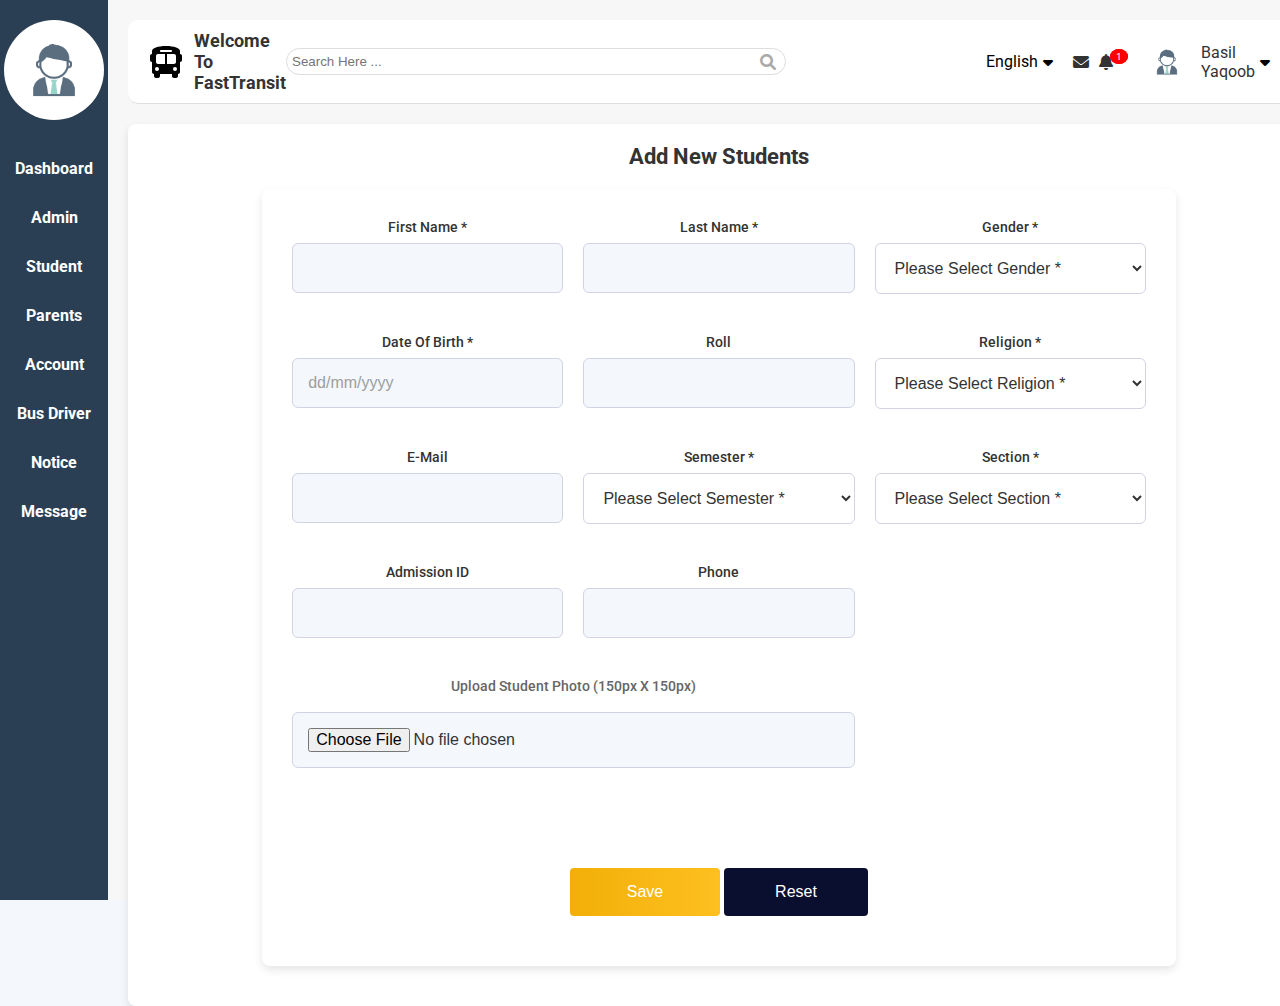
==== student_form.html @ 5d8ce12d "Add files via upload" ====
<!DOCTYPE html>
<html lang="en">
<head>
    <meta charset="UTF-8">
    <meta name="viewport" content="width=device-width, initial-scale=1.0">
    <title>FastTransit | FAST NUCES Point Management System</title>
    <link href="https://fonts.googleapis.com/css2?family=Roboto:wght@400;700&display=swap" rel="stylesheet">
    <link rel="stylesheet" href="https://cdnjs.cloudflare.com/ajax/libs/font-awesome/6.0.0-beta3/css/all.min.css">
    
    <link rel="stylesheet" href="css/style.css">
    <link rel="stylesheet" href="css/student_form.css">
</head>
<body>
    <div class="dashboard-container">
        <!-- Sidebar -->
        <nav class="sidebar">
            <div class="logo">
                <img src="images/5856.jpg">
            </div>
            <ul>
                <li><a href="index.html">Dashboard</a></li>
                <li><a href="#">Admin</a></li>
                <li><a href="student_form.html">Student</a></li>
                <li><a href="#">Parents</a></li>
                <li><a href="#">Account</a></li>
                <li><a href="#">Bus Driver</a></li>
                <li><a href="#">Notice</a></li>
                <li><a href="#">Message</a></li>
            </ul>
        </nav>

        <!-- Main Content -->
        <div class="main-content">
            <!-- Navbar -->
            <header class="navbar" >
                <div class="navbar-left">
                    <img class="logo-navbar" src="images/bus-solid.svg" alt="Logo">
                    <h2>Welcome To FastTransit</h2>
                </div>
                <div class="navbar-right">
                    <div class="search-bar">
                        <input type="text" placeholder="Search Here ...">
                        <i class="fas fa-search"></i>
                    </div>
                    <div class="dropdown">
                        <span>English</span>
                        <i class="fas fa-caret-down"></i>
                    </div>
                    <div class="navbar-icons">
                        <i class="fas fa-envelope"></i>
                        <span class="badge">5</span>
                        <i class="fas fa-bell"></i>
                        <span class="badge">1</span>
                    </div>
                    <div class="user-profile">
                        <img src="images/5856.jpg" alt="Profile Picture">
                        <span>Basil Yaqoob</span>
                        <i class="fas fa-caret-down"></i>
                    </div>
                </div>
            </header>

            <div class="card height-auto">
                <div class="card-body">
                    <div class="heading-layout1">
                        <div class="item-title">
                            <h3>Add New Students</h3>
                        </div>
                        
                    </div>
                    <form class="new-added-form">
                        <div class="row">
                            <div class="col-xl-3 col-lg-6 col-12 form-group">
                                <label>First Name *</label>
                                <input type="text" placeholder="" class="form-control">
                            </div>
                            <div class="col-xl-3 col-lg-6 col-12 form-group">
                                <label>Last Name *</label>
                                <input type="text" placeholder="" class="form-control">
                            </div>
                            <div class="col-xl-3 col-lg-6 col-12 form-group">
                                <label>Gender *</label>
                                <select class="select2 select2-hidden-accessible" data-select2-id="1" tabindex="-1" aria-hidden="true">
                                    <option value="" data-select2-id="3">Please Select Gender *</option>
                                    <option value="1">Male</option>
                                    <option value="2">Female</option>
                                    <option value="3">Others</option>
                                </select><span class="select2 select2-container select2-container--default" dir="ltr" data-select2-id="2" style="width: 100%;"><span class="selection"><span class="select2-selection select2-selection--single" role="combobox" aria-haspopup="true" aria-expanded="false" tabindex="0" aria-labelledby="select2-61z1-container"><span class="select2-selection__rendered" id="select2-61z1-container" role="textbox" aria-readonly="true" title="Please Select Gender *"></span><span class="select2-selection__arrow" role="presentation"><b role="presentation"></b></span></span></span><span class="dropdown-wrapper" aria-hidden="true"></span></span>
                            </div>
                            <div class="col-xl-3 col-lg-6 col-12 form-group">
                                <label>Date Of Birth *</label>
                                <input type="text" placeholder="dd/mm/yyyy" class="form-control air-datepicker" data-position="bottom right">
                            </div>
                            <div class="col-xl-3 col-lg-6 col-12 form-group">
                                <label>Roll</label>
                                <input type="text" placeholder="" class="form-control">
                            </div>
                            
                            <div class="col-xl-3 col-lg-6 col-12 form-group">
                                <label>Religion *</label>
                                <select class="select2 select2-hidden-accessible" data-select2-id="7" tabindex="-1" aria-hidden="true">
                                    <option value="" data-select2-id="9">Please Select Religion *</option>
                                    <option value="1">Islam</option>
                                    <option value="2">Hindu</option>
                                    <option value="3">Christian</option>
                                    <option value="3">Buddish</option>
                                    <option value="3">Others</option>
                                </select><span class="select2 select2-container select2-container--default" dir="ltr" data-select2-id="8" style="width: 100%;"><span class="selection"><span class="select2-selection select2-selection--single" role="combobox" aria-haspopup="true" aria-expanded="false" tabindex="0" aria-labelledby="select2-zs21-container"><span class="select2-selection__rendered" id="select2-zs21-container" role="textbox" aria-readonly="true" title="Please Select Religion *"></span><span class="select2-selection__arrow" role="presentation"><b role="presentation"></b></span></span></span><span class="dropdown-wrapper" aria-hidden="true"></span></span>
                            </div>
                            <div class="col-xl-3 col-lg-6 col-12 form-group">
                                <label>E-Mail</label>
                                <input type="email" placeholder="" class="form-control">
                            </div>
                            <div class="col-xl-3 col-lg-6 col-12 form-group">
                                <label>Semester *</label>
                                <select class="select2 select2-hidden-accessible" data-select2-id="10" tabindex="-1" aria-hidden="true">
                                    <option value="" data-select2-id="12">Please Select Semester *</option>
                                    <option value="3">One</option>
                                    <option value="3">Two</option>
                                    <option value="3">Three</option>
                                    <option value="3">Four</option>
                                    <option value="3">Five</option>
                                    <option value="3">Six</option>
                                    <option value="3">Seven</option>
                                    <option value="3">Eight</option>
                                </select><span class="select2 select2-container select2-container--default" dir="ltr" data-select2-id="11" style="width: 100%;"><span class="selection"><span class="select2-selection select2-selection--single" role="combobox" aria-haspopup="true" aria-expanded="false" tabindex="0" aria-labelledby="select2-wbf2-container"><span class="select2-selection__rendered" id="select2-wbf2-container" role="textbox" aria-readonly="true" title="Please Select Class *"></span><span class="select2-selection__arrow" role="presentation"><b role="presentation"></b></span></span></span><span class="dropdown-wrapper" aria-hidden="true"></span></span>
                            </div>
                            <div class="col-xl-3 col-lg-6 col-12 form-group">
                                <label>Section *</label>
                                <select class="select2 select2-hidden-accessible" data-select2-id="13" tabindex="-1" aria-hidden="true">
                                    <option value="" data-select2-id="15">Please Select Section *</option>
                                    <option value="1">A</option>
                                    <option value="2">B</option>
                                    <option value="3">C</option>
                                    <option value="3">D</option>
                                    <option value="3">E</option>
                                    <option value="1">F</option>
                                    <option value="2">G</option>
                                    <option value="3">H</option>
                                    <option value="3">I</option>
                                    <option value="3">J</option>
                                    <option value="1">K</option>
                                </select><span class="select2 select2-container select2-container--default" dir="ltr" data-select2-id="14" style="width: 100%;"><span class="selection"><span class="select2-selection select2-selection--single" role="combobox" aria-haspopup="true" aria-expanded="false" tabindex="0" aria-labelledby="select2-rbqy-container"><span class="select2-selection__rendered" id="select2-rbqy-container" role="textbox" aria-readonly="true" title="Please Select Section *"></span><span class="select2-selection__arrow" role="presentation"><b role="presentation"></b></span></span></span><span class="dropdown-wrapper" aria-hidden="true"></span></span>
                            </div>
                            <div class="col-xl-3 col-lg-6 col-12 form-group">
                                <label>Admission ID</label>
                                <input type="text" placeholder="" class="form-control">
                            </div>
                            <div class="col-xl-3 col-lg-6 col-12 form-group">
                                <label>Phone</label>
                                <input type="text" placeholder="" class="form-control">
                            </div>
                           
                            <div class="col-lg-6 col-12 form-group upload-photo">
                                <label class="text-dark-medium">Upload Student Photo (150px X 150px)</label>
                                <input type="file" class="form-control-file">
                            </div>
                            
                           
                        </div>
                        <div class="col-12 form-group mg-t-8">
                            <button type="submit" class="btn-fill-lg btn-gradient-yellow btn-hover-bluedark b">Save</button>
                            <button type="reset" class="btn-fill-lg bg-blue-dark btn-hover-yellow b">Reset</button>
                        </div>
                    </form>
                    
                </div>
            </div>

    <script src="js/script.js"></script>
    <script src="js/student_form.js"></script>
</body>
</html>
---- css/style.css ----
* {
    margin: 0;
    padding: 0;
    box-sizing: border-box;
}

body {
    font-family: 'Roboto', sans-serif;
    display: flex;
    height: 100vh;
    background-color: #f9f9f9;
}

.dashboard-container {
    display: flex;
    width: 100%;
}

/* Sidebar */
.sidebar {
    width: 10% !important; 
    height: 100%;
    background-color: #2a3f54;
    color: white;
    padding-top: 20px;
}
.sidebar img{
    height:100px;
    border-radius: 50%;
}

.sidebar .logo {
    text-align: center;
    margin-bottom: 20px;
}

.sidebar ul {
    list-style: none;
}

.sidebar ul li {
    padding: 15px;
    text-align: center;
}

.sidebar ul li a {
    text-decoration: none;
    color: white;
    display: block;
    font-weight: bold;
}

/* Navbar */
.navbar {
    display: flex;
    justify-content: space-between;
    align-items: center;
    background-color: #fff;
    padding: 10px 20px;
    border-bottom: 1px solid #ddd;
    border-radius: 10px;
    margin-bottom: 20px;
}

.navbar-left {
    display: flex;
    align-items: center;
}

.logo-navbar {
    margin-right: 10px;
    height: 2rem;
}

.navbar-left h2 {
    font-size: 18px;
    color: #333;
}

.navbar-right {
    display: flex;
    align-items: center;
}

.search-bar {
    position: relative;
    margin-right: 200px;
    display: flex;
    align-items: center;
}

.search-bar input {
    padding: 5px;
    border: 1px solid #ddd;
    border-radius: 20px;
    padding-right: 30px;
    width: 500px;
    
}

.search-bar i {
    position: absolute;
    top: 50%;
    right: 10px;
    transform: translateY(-50%);
    color: #aaa;
}

.dropdown, .user-profile {
    display: flex;
    align-items: center;
    margin-right: 20px;
    cursor: pointer;
}

.dropdown span {
    margin-right: 5px;
}

.navbar-icons {
    position: relative;
    display: flex;
    align-items: center;
    margin-right: 20px;
}

.navbar-icons i {
    margin-right: 10px;
    color: #333;
}

.navbar-icons .badge {
    position: absolute;
    top: -5px;
    right: -5px;
    background-color: red;
    color: white;
    border-radius: 50%;
    padding: 2px 6px;
    font-size: 10px;
}

.user-profile img {
    border-radius: 50%;
    margin-right: 10px;
    height: 3rem;
}

.user-profile span {
    margin-right: 5px;
    color: #333;
}

/* Main Content */
.main-content {
    flex-grow: 1;
    background-color: #f7f7f7;
    padding: 20px;
}

/* Cards */
.info-cards {
    display: flex;
    justify-content: space-between;
    margin-bottom: 30px;
}

.card {
    background-color: #fff;
    padding: 20px;
    text-align: center;
    box-shadow: 0 4px 8px rgba(0, 0, 0, 0.1);
    border-radius: 8px;
    width: 22%;
}

.card p {
    color: #555;
    font-weight: bold;
}

.card h2 {
    margin-top: 10px;
    color: #333;
}

/* Profile and Notice Board */
.profile-notice {
    display: flex;
    justify-content: space-between;
    margin-bottom: 30px;
}
.profile img{
height:300px;
width: 300px;
}


.profile, .notice-board {
    background-color: #fff;
    padding: 20px;
    box-shadow: 0 4px 8px rgba(0, 0, 0, 0.1);
    border-radius: 8px;
    width: 48%;
    
}

.profile h2, .notice-board h2 {
    color: #333;
    margin-bottom: 20px;
}

.profile p, .notice-board ul li {
    color: #555;
    padding-left: 10px;
}


/* Exam Results */
.exam-results table {
    width: 100%;
    background-color: #fff;
    border-collapse: collapse;
    box-shadow: 0 4px 8px rgba(0, 0, 0, 0.1);
    border-radius: 8px;
}

.exam-results th, .exam-results td {
    padding: 10px;
    text-align: left;
    border-bottom: 1px solid #ddd;
}

.exam-results th {
    background-color: #f2f2f2;
    color: #333;
}

.exam-results td {
    color: #555;
}
---- css/student_form.css ----
/* Global Form Styling */
body {
    font-family: 'Roboto', sans-serif;
    background-color: #f4f7fc;
    margin: 0;
    padding: 0;
}

.card {
    width: 100%;
}

.new-added-form {
    background-color: #fff;
    padding: 30px;
    border-radius: 8px;
    box-shadow: 0px 4px 8px rgba(0, 0, 0, 0.1);
    max-width: 100%;
    margin: 20px auto;
    width: 80%;
}

.new-added-form .form-group {
    margin-bottom: 20px;
}

.new-added-form label {
    font-weight: 500;
    font-size: 14px;
    color: #333;
    display: block;
    margin-bottom: 8px;
}

.new-added-form input[type="text"],
.new-added-form input[type="email"],
.new-added-form input[type="file"],
.new-added-form textarea,
.new-added-form select {
    width: 100%;
    padding: 15px;
    border: 1px solid #d1d3e2;
    border-radius: 6px;
    font-size: 16px;
    color: #333;
    background-color: #f4f7fc;
}

.new-added-form select {
    background-color: #fff;
}

.new-added-form input[type="text"]:focus,
.new-added-form input[type="email"]:focus,
.new-added-form textarea:focus,
.new-added-form select:focus {
    outline: none;
    border-color: #0061f2;
}

.new-added-form input[type="text"]::placeholder,
.new-added-form input[type="email"]::placeholder,
.new-added-form textarea::placeholder {
    color: #9e9e9e;
}

.new-added-form .row {
    display: grid;
    grid-template-columns: repeat(auto-fill, minmax(250px, 1fr)); /* Adjust the min-width */
    gap: 20px;
}

.new-added-form .col-xl-3,
.new-added-form .col-lg-6,
.new-added-form .col-12 {
    flex: 1;
    min-width: 250px;
}

.new-added-form .upload-photo {
    grid-column: span 2; /* Make this span 2 columns */
}

.new-added-form button[type="submit"],
.new-added-form button[type="reset"] {
    margin-top: 80px;
    padding: 15px 30px;
    border: none;
    border-radius: 4px;
    font-size: 16px;
    cursor: pointer;
}

.new-added-form button[type="submit"] {
    background-color: #f3af09;
    color: white;
    width: 150px;
}

.new-added-form button[type="submit"]:hover {
    background-color: #d49100;
}

.new-added-form button[type="reset"] {
    background-color: #0a0f30;
    color: white;
    width: 144px;
}

.new-added-form button[type="reset"]:hover {
    background-color: #05081a;
}

textarea.textarea {
    resize: vertical;
}

textarea.form-control {
    height: 150px;
}

.new-added-form .btn-hover-bluedark:hover {
    background-color: #0a0f30;
}

.new-added-form .btn-gradient-yellow {
    background: linear-gradient(to right, #f3af09, #fdc020);
}

.new-added-form .text-dark-medium {
    font-size: 14px;
    color: #666;
}

/* Additional Styles */
.heading-layout1 h3 {
    font-size: 22px;
    color: #333;
}

.dropdown-toggle {
    color: #666;
}

.dropdown-toggle:hover {
    color: #333;
}

.form-control-file {
    margin-top: 10px;
    width: 100%; /* Ensure full width */
}

/* Calendar icon styling */
input[type="text"].air-datepicker {
    position: relative;
}

input[type="text"].air-datepicker + i {
    position: absolute;
    top: 10px;
    right: 20px;
    font-size: 16px;
    color: #666;
}
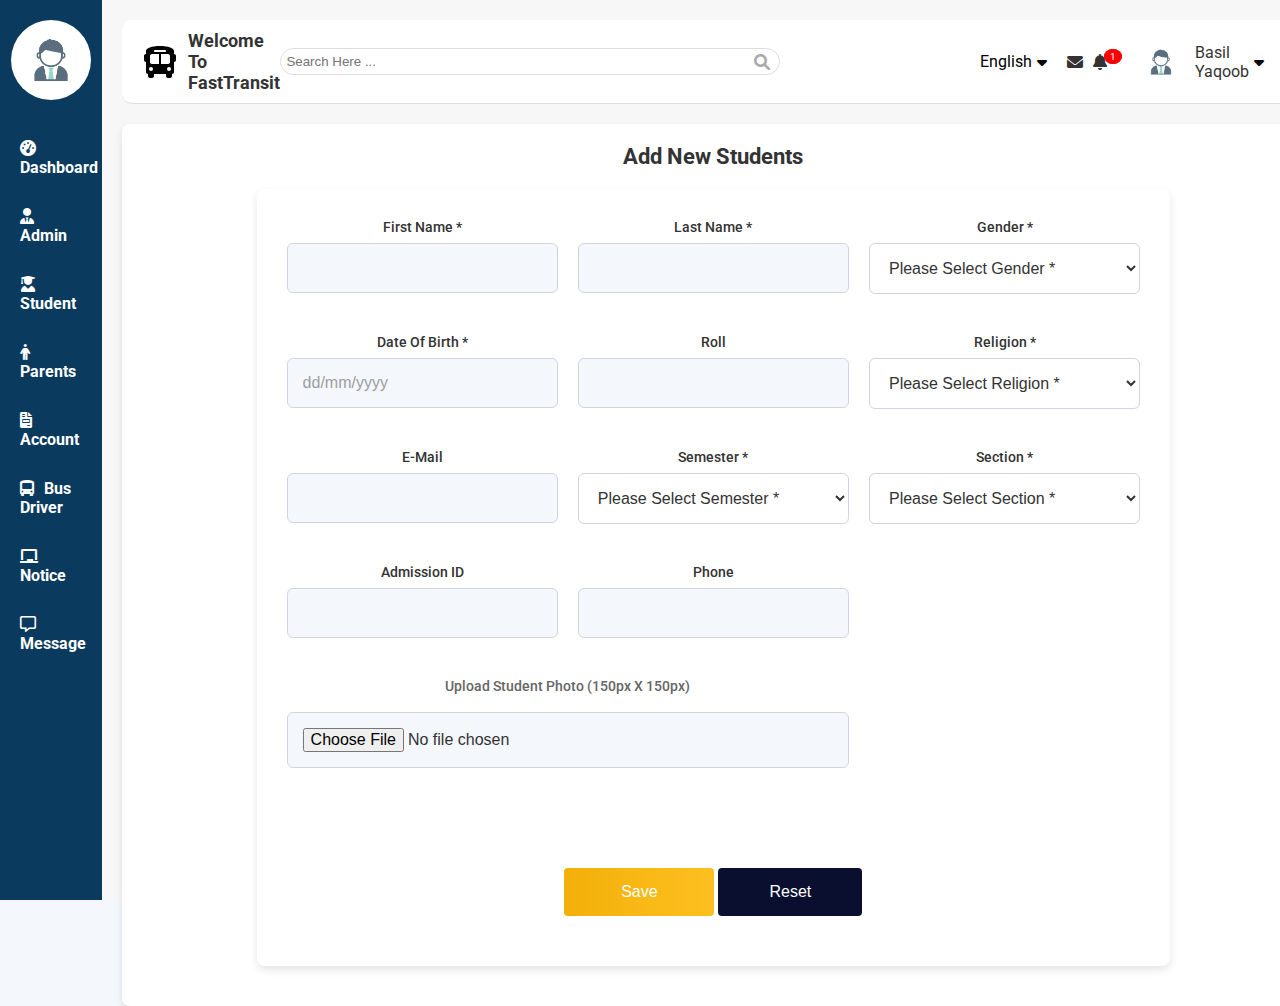
==== commit fffa126b: "Add files via upload" ====
--- a/student_form.html
+++ b/student_form.html
@@ -4,10 +4,9 @@
     <meta charset="UTF-8">
     <meta name="viewport" content="width=device-width, initial-scale=1.0">
     <title>FastTransit | FAST NUCES Point Management System</title>
+    <link rel="stylesheet" href="css/style.css">
     <link href="https://fonts.googleapis.com/css2?family=Roboto:wght@400;700&display=swap" rel="stylesheet">
     <link rel="stylesheet" href="https://cdnjs.cloudflare.com/ajax/libs/font-awesome/6.0.0-beta3/css/all.min.css">
-    
-    <link rel="stylesheet" href="css/style.css">
     <link rel="stylesheet" href="css/student_form.css">
 </head>
 <body>
@@ -15,24 +14,96 @@
         <!-- Sidebar -->
         <nav class="sidebar">
             <div class="logo">
-                <img src="images/5856.jpg">
+                <img src="images/5856.jpg" alt="Logo">
             </div>
             <ul>
-                <li><a href="index.html">Dashboard</a></li>
-                <li><a href="#">Admin</a></li>
-                <li><a href="student_form.html">Student</a></li>
-                <li><a href="#">Parents</a></li>
-                <li><a href="#">Account</a></li>
-                <li><a href="#">Bus Driver</a></li>
-                <li><a href="#">Notice</a></li>
-                <li><a href="#">Message</a></li>
+                <li>
+                    <a href="#" class="parent-link" onclick="toggleMenu('dashboard-submenu')">
+                        <i class="fas fa-tachometer-alt"></i> Dashboard
+                    </a>
+                    <ul class="submenu" id="dashboard-submenu">
+                        <li><a href="index.html">Main Menu</a></li>
+                        <li><a href="#">Option 2</a></li>
+                        <li><a href="#">Option 3</a></li>
+                    </ul>
+                </li>
+                <li>
+                    <a href="#" class="parent-link" onclick="toggleMenu('admin-submenu')">
+                        <i class="fa-solid fa-user-tie"></i>Admin
+                    </a>
+                    <ul class="submenu" id="admin-submenu">
+                        <li><a href="#">Option 1</a></li>
+                        <li><a href="#">Option 2</a></li>
+                        <li><a href="#">Option 3</a></li>
+                    </ul>
+                </li>
+                <li>
+                    <a href="#" class="parent-link" onclick="toggleMenu('student-submenu')">
+                        <i class="fa-solid fa-user-graduate"></i>Student
+                    </a>
+                    <ul class="submenu" id="student-submenu">
+                        <li><a href="student_form.html">Student Form</a></li>
+                        <li><a href="#">Option 2</a></li>
+                        <li><a href="#">Option 3</a></li>
+                    </ul>
+                </li>
+                <li>
+                    <a href="#" class="parent-link" onclick="toggleMenu('parents-submenu')">
+                        <i class="fa-solid fa-person"></i>Parents
+                    </a>
+                    <ul class="submenu" id="parents-submenu">
+                        <li><a href="#">Option 1</a></li>
+                        <li><a href="#">Option 2</a></li>
+                        <li><a href="#">Option 3</a></li>
+                    </ul>
+                </li>
+                <li>
+                    <a href="#" class="parent-link" onclick="toggleMenu('account-submenu')">
+                        <i class="fa-solid fa-file-invoice"></i> Account
+                    </a>
+                    <ul class="submenu" id="account-submenu">
+                        <li><a href="#">Option 1</a></li>
+                        <li><a href="#">Option 2</a></li>
+                        <li><a href="#">Option 3</a></li>
+                    </ul>
+                </li>
+                <li>
+                    <a href="#" class="parent-link" onclick="toggleMenu('busdriver-submenu')">
+                        <i class="fa-solid fa-bus-simple"></i>Bus Driver
+                    </a>
+                    <ul class="submenu" id="busdriver-submenu">
+                        <li><a href="#">Option 1</a></li>
+                        <li><a href="#">Option 2</a></li>
+                        <li><a href="#">Option 3</a></li>
+                    </ul>
+                </li>
+                <li>
+                    <a href="#" class="parent-link" onclick="toggleMenu('notice-submenu')">
+                        <i class="fa-solid fa-chalkboard"></i> Notice
+                    </a>
+                    <ul class="submenu" id="notice-submenu">
+                        <li><a href="#">Option 1</a></li>
+                        <li><a href="#">Option 2</a></li>
+                        <li><a href="#">Option 3</a></li>
+                    </ul>
+                </li>
+                <li>
+                    <a href="#" class="parent-link" onclick="toggleMenu('message-submenu')">
+                        <i class="fa-regular fa-message"></i>Message
+                    </a>
+                    <ul class="submenu" id="message-submenu">
+                        <li><a href="#">Option 1</a></li>
+                        <li><a href="#">Option 2</a></li>
+                        <li><a href="#">Option 3</a></li>
+                    </ul>
+                </li>
             </ul>
         </nav>
 
         <!-- Main Content -->
         <div class="main-content">
             <!-- Navbar -->
-            <header class="navbar" >
+            <header class="navbar">
                 <div class="navbar-left">
                     <img class="logo-navbar" src="images/bus-solid.svg" alt="Logo">
                     <h2>Welcome To FastTransit</h2>
--- a/css/style.css
+++ b/css/style.css
@@ -1,3 +1,5 @@
+
+/* Reset and Global Styles */
 * {
     margin: 0;
     padding: 0;
@@ -18,15 +20,11 @@
 
 /* Sidebar */
 .sidebar {
-    width: 10% !important; 
+    width: 8% !important;
     height: 100%;
-    background-color: #2a3f54;
+    background-color: #0A3A5E;
     color: white;
     padding-top: 20px;
-}
-.sidebar img{
-    height:100px;
-    border-radius: 50%;
 }
 
 .sidebar .logo {
@@ -34,13 +32,22 @@
     margin-bottom: 20px;
 }
 
+.sidebar img {
+    height: 80px;
+    border-radius: 50%;
+}
+
 .sidebar ul {
     list-style: none;
+    padding-left: 0;
 }
 
 .sidebar ul li {
     padding: 15px;
-    text-align: center;
+    text-align: left;
+    position: relative;
+    padding-left: 20px;
+    cursor: pointer;
 }
 
 .sidebar ul li a {
@@ -48,6 +55,35 @@
     color: white;
     display: block;
     font-weight: bold;
+}
+
+.sidebar ul li i {
+    margin-right: 10px;
+}
+
+/* Submenu Styling */
+.submenu {
+    display: none;
+    padding-left: 20px;
+}
+
+.submenu li {
+    padding: 10px 0;
+}
+
+.submenu li a {
+    font-weight: normal;
+    color: white;
+}
+
+.submenu li a:hover {
+    background-color: #214466;
+    padding-left: 10px;
+    display: block;
+}
+
+.sidebar ul li:hover {
+    background-color: #214466;
 }
 
 /* Navbar */
@@ -95,7 +131,6 @@
     border-radius: 20px;
     padding-right: 30px;
     width: 500px;
-    
 }
 
 .search-bar i {
@@ -190,11 +225,11 @@
     justify-content: space-between;
     margin-bottom: 30px;
 }
-.profile img{
-height:300px;
-width: 300px;
-}
-
+
+.profile img {
+    height: 300px;
+    width: 300px;
+}
 
 .profile, .notice-board {
     background-color: #fff;
@@ -202,7 +237,6 @@
     box-shadow: 0 4px 8px rgba(0, 0, 0, 0.1);
     border-radius: 8px;
     width: 48%;
-    
 }
 
 .profile h2, .notice-board h2 {
@@ -214,28 +248,3 @@
     color: #555;
     padding-left: 10px;
 }
-
-
-/* Exam Results */
-.exam-results table {
-    width: 100%;
-    background-color: #fff;
-    border-collapse: collapse;
-    box-shadow: 0 4px 8px rgba(0, 0, 0, 0.1);
-    border-radius: 8px;
-}
-
-.exam-results th, .exam-results td {
-    padding: 10px;
-    text-align: left;
-    border-bottom: 1px solid #ddd;
-}
-
-.exam-results th {
-    background-color: #f2f2f2;
-    color: #333;
-}
-
-.exam-results td {
-    color: #555;
-}
